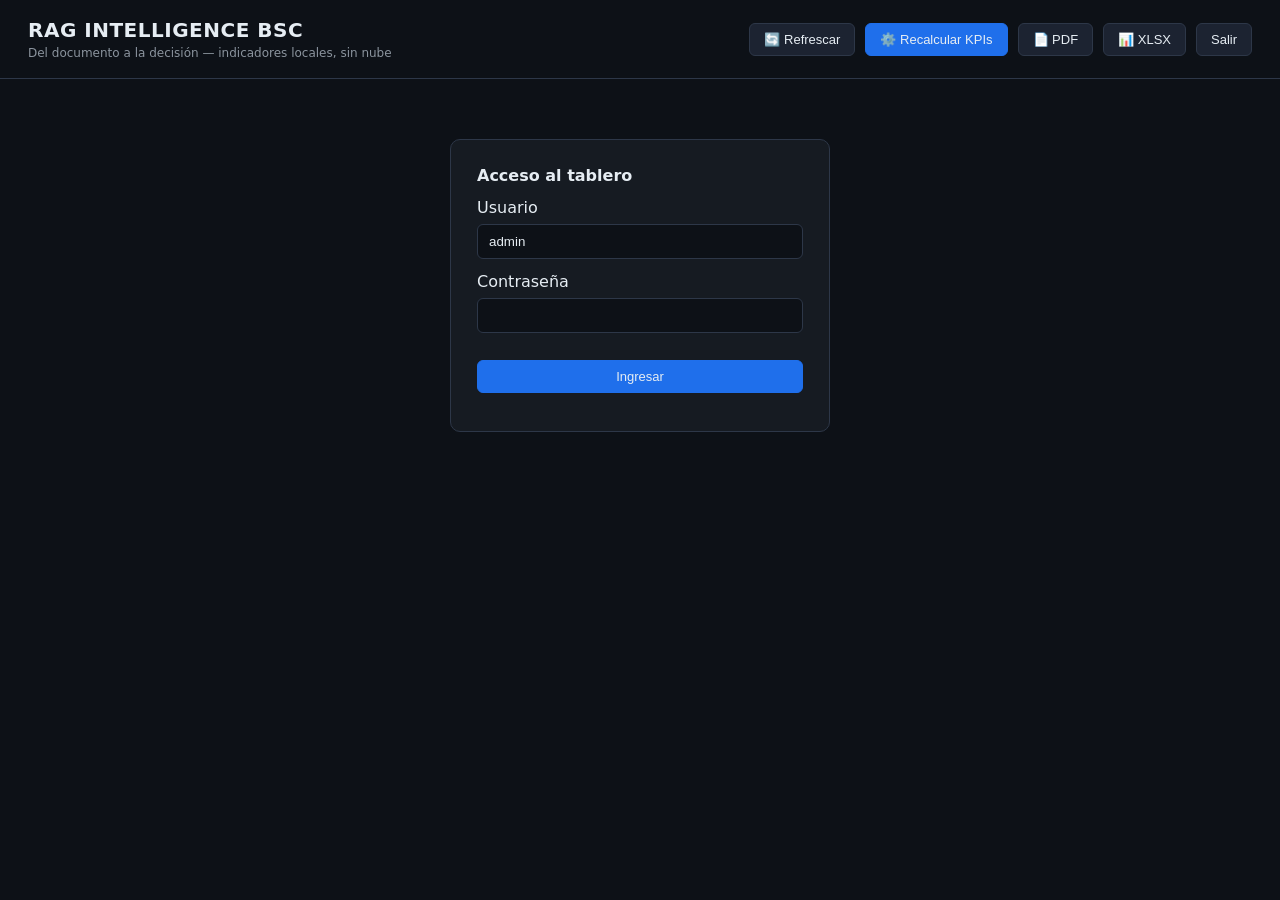
==== frontend/bsc.html @ 367cc212 "RAG-043/048/050 parcial: tablero ejecutivo frontend/bsc.html (4 perspectivas, semaforos, score globa" ====
<!DOCTYPE html>
<html lang="es">
<head>
<meta charset="utf-8" />
<meta name="viewport" content="width=device-width, initial-scale=1" />
<title>RAG INTELLIGENCE BSC — Del documento a la decisión</title>
<style>
  :root {
    --bg: #0d1117; --panel: #161b22; --panel2: #1c2331; --border: #2d3748;
    --fg: #e6edf3; --muted: #8b949e; --accent: #58a6ff;
    --green: #3fb950; --amber: #d29922; --red: #f85149; --gray: #6e7681;
  }
  * { box-sizing: border-box; }
  body {
    margin: 0; font-family: 'Segoe UI', system-ui, sans-serif;
    background: var(--bg); color: var(--fg);
  }
  header {
    padding: 18px 28px; border-bottom: 1px solid var(--border);
    display: flex; justify-content: space-between; align-items: center;
  }
  header h1 { margin: 0; font-size: 20px; letter-spacing: .5px; }
  header .sub { color: var(--muted); font-size: 12px; margin-top: 4px; }
  header .actions { display: flex; gap: 10px; }
  button {
    background: var(--panel2); color: var(--fg); border: 1px solid var(--border);
    padding: 8px 14px; border-radius: 6px; cursor: pointer; font-size: 13px;
  }
  button:hover { border-color: var(--accent); }
  button.primary { background: #1f6feb; border-color: #1f6feb; }
  main { padding: 20px 28px; }

  #login-card {
    max-width: 380px; margin: 60px auto; background: var(--panel);
    border: 1px solid var(--border); border-radius: 10px; padding: 26px;
  }
  #login-card h2 { margin-top: 0; font-size: 16px; }
  #login-card input {
    width: 100%; background: var(--bg); border: 1px solid var(--border);
    color: var(--fg); padding: 9px 11px; border-radius: 6px; margin: 7px 0 13px;
  }

  .row4 { display: grid; grid-template-columns: repeat(4, 1fr); gap: 14px; }
  @media (max-width: 1100px) { .row4 { grid-template-columns: repeat(2, 1fr); } }

  .perspective {
    background: var(--panel); border: 1px solid var(--border);
    border-radius: 10px; padding: 14px 16px;
  }
  .perspective h3 {
    margin: 0 0 10px; font-size: 13px; text-transform: uppercase;
    letter-spacing: .8px; color: var(--accent);
  }
  .kpi {
    display: grid; grid-template-columns: 1fr auto auto auto;
    gap: 8px; align-items: center;
    padding: 8px 10px; margin: 6px 0; border-radius: 6px;
    background: var(--panel2); border-left: 3px solid var(--gray);
    font-size: 13px;
  }
  .kpi.green { border-left-color: var(--green); }
  .kpi.amber { border-left-color: var(--amber); }
  .kpi.red   { border-left-color: var(--red); }
  .kpi .val  { font-weight: 600; text-align: right; min-width: 70px; }
  .kpi .meta { color: var(--muted); font-size: 11px; }
  .kpi .emo  { font-size: 16px; }

  .section {
    background: var(--panel); border: 1px solid var(--border);
    border-radius: 10px; padding: 16px 18px; margin-top: 18px;
  }
  .section h2 { margin: 0 0 12px; font-size: 15px; }
  .section .formula {
    font-family: ui-monospace, monospace; font-size: 11px;
    color: var(--muted); background: var(--bg);
    padding: 8px 10px; border-radius: 6px; margin-top: 10px; white-space: pre-wrap;
  }

  .heatmap { overflow-x: auto; }
  table { border-collapse: collapse; font-size: 12px; width: 100%; }
  th, td { border: 1px solid var(--border); padding: 6px 10px; text-align: center; }
  th { background: var(--panel2); color: var(--muted); font-weight: 600; }
  td.rowhead { text-align: left; font-weight: 600; white-space: nowrap; }
  td.h1 { background: #2ea04355; }
  td.h2 { background: #f0883e77; }
  td.h3 { background: #f8514999; }
  td.h0 { background: #21262d; color: var(--muted); }

  .gap-list { display: flex; flex-wrap: wrap; gap: 8px; }
  .chip {
    background: var(--panel2); border: 1px solid var(--red);
    color: var(--fg); padding: 4px 10px; border-radius: 12px; font-size: 12px;
  }
  .chip.emj { border-color: var(--accent); }

  table.plain th { text-align: left; }
  select, input[type="text"], input[type="date"] {
    background: var(--bg); border: 1px solid var(--border);
    color: var(--fg); padding: 7px 10px; border-radius: 6px; font-size: 13px;
  }
  .toolbar { display: flex; gap: 10px; margin-bottom: 12px; flex-wrap: wrap; }
</style>
</head>
<body>
<header>
  <div>
    <h1>RAG INTELLIGENCE BSC</h1>
    <div class="sub">Del documento a la decisión — indicadores locales, sin nube</div>
  </div>
  <div class="actions">
    <button onclick="loadAll()">🔄 Refrescar</button>
    <button class="primary" onclick="computeAll(false)">⚙️ Recalcular KPIs</button>
    <a href="#" id="pdf-link" onclick="downloadReport('pdf');return false"><button>📄 PDF</button></a>
    <a href="#" id="xlsx-link" onclick="downloadReport('xlsx');return false"><button>📊 XLSX</button></a>
    <button onclick="logout()">Salir</button>
  </div>
</header>

<div id="login-card">
  <h2>Acceso al tablero</h2>
  <label for="username">Usuario</label>
  <input id="username" value="admin" />
  <label for="password">Contraseña</label>
  <input id="password" type="password" />
  <div class="toolbar" style="margin-top:14px">
    <button class="primary" style="width:100%" onclick="login()">Ingresar</button>
  </div>
  <div id="login-err" style="color:var(--red);font-size:12px;margin-top:8px"></div>
</div>

<main id="dash" style="display:none">
  <div class="row4" id="perspectives"></div>

  <div class="section">
    <h2>Score global ejecutivo <span id="score-state"></span></h2>
    <div style="display:flex;align-items:baseline;gap:14px">
      <span id="score-val" style="font-size:44px;font-weight:700"></span>
      <span style="color:var(--muted)">/ 100</span>
    </div>
    <div class="formula" id="score-formula"></div>
    <div style="color:var(--muted);font-size:11px;margin-top:6px">
      Indicador de gestión con fórmula configurable — NO es probabilidad de que las respuestas de la IA sean verdaderas.
    </div>
  </div>

  <div class="section">
    <h2>Consultas RAG (con/sin evidencia)</h2>
    <div id="queries-metrics" style="font-size:14px;line-height:1.9"></div>
  </div>

  <div class="section">
    <h2>Heatmap documento × palabra clave (frecuencia)</h2>
    <div class="heatmap"><table id="heatmap-table"></table></div>
    <div style="color:var(--muted);font-size:11px;margin-top:8px">
      🟩 ≥5 · 🟨 2-4 · 🟥 1 · ⬛ 0 — celda = apariciones del keyword en el documento.
    </div>
  </div>

  <div class="section">
    <h2>Brechas de conocimiento (keywords sin evidencia)</h2>
    <div class="gap-list" id="gap-chips"></div>
  </div>

  <div class="section">
    <h2>Conceptos emergentes (frecuentes, fuera del catálogo)</h2>
    <div class="gap-list" id="emergent-chips"></div>
  </div>

  <div class="section">
    <h2>Plan de acción</h2>
    <div class="toolbar">
      <input type="text" id="plan-title" placeholder="Título del plan" style="flex:1;min-width:220px" />
      <select id="plan-kpi"><option value="">— KPI (opcional) —</option></select>
      <input type="text" id="plan-owner" placeholder="Responsable" style="width:150px" />
      <button class="primary" onclick="createPlan()">➕ Registrar</button>
    </div>
    <table class="plain" id="plans-table">
      <thead><tr><th>Título</th><th>KPI</th><th> Responsable</th><th>Estado</th><th></th></tr></thead>
      <tbody></tbody>
    </table>
  </div>
</main>

<script>
const API = '';
let T = localStorage.getItem('token');

function hdrs() {
  return { 'Content-Type': 'application/json', 'Authorization': 'Bearer ' + T };
}
async function jf(url, opts = {}) {
  const r = await fetch(url, { headers: hdrs(), ...opts });
  if (r.status === 401) { showLogin(); throw new Error('401'); }
  if (!r.ok) throw new Error(r.status + ' ' + (await r.text()).slice(0, 120));
  return r.json();
}
async function downloadReport(ext) {
  try {
    const r = await fetch(API + '/api/v1/bsc/report.' + ext, { headers: hdrs() });
    if (!r.ok) throw new Error(r.status);
    const blob = await r.blob();
    const a = document.createElement('a');
    a.href = URL.createObjectURL(blob);
    a.download = 'reporte_bsc.' + ext;
    a.click();
    URL.revokeObjectURL(a.href);
  } catch (e) { alert('No se pudo descargar el reporte: ' + e.message); }
}

async function login() {
  const r = await fetch(API + '/api/v1/auth/login', {
    method: 'POST', headers: { 'Content-Type': 'application/json' },
    body: JSON.stringify({ username: document.getElementById('username').value, password: document.getElementById('password').value }),
  });
  if (r.status === 200) {
    const d = await r.json();
    T = d.access_token; localStorage.setItem('token', T);
    showDash();
  } else {
    document.getElementById('login-err').textContent = 'Credenciales inválidas o acceso denegado (' + r.status + ')';
  }
}
function logout() { localStorage.removeItem('token'); location.reload(); }
function showLogin() { document.getElementById('login-card').style.display = ''; document.getElementById('dash').style.display = 'none'; }
function showDash() { document.getElementById('login-card').style.display = 'none'; document.getElementById('dash').style.display = ''; loadAll(); }

const PERSP = [
  { key: 'conocimiento', title: 'P1 · Conocimiento Documental' },
  { key: 'rag', title: 'P2 · Inteligencia RAG' },
  { key: 'usuario', title: 'P3 · Usuario y Servicio' },
  { key: 'seguridad', title: 'P4 · Seguridad y Gobierno' },
];

let KPIS = [];

async function loadAll() {
  try { /* links ahora blob-download con auth */ } catch {}
  await Promise.all([loadKpis(), loadGaps(), loadQueries(), loadScore(), loadPlans()]);
  render();
}
async function loadKpis() {
  try { KPIS = (await jf(API + '/api/v1/bsc/kpis')).items; } catch { KPIS = []; }
}
async function loadGaps() {
  try { window.GAPS = await jf(API + '/api/v1/bsc/gaps'); } catch { window.GAPS = {}; }
}
async function loadQueries() {
  try {
    const kpis = KPIS;
    window.QM = kpis.filter(k => k.code === 'QUERY_TOTAL' || k.code === 'QUERY_WITH_EVIDENCE' || k.code === 'QUERY_NO_EVIDENCE');
  } catch { window.QM = []; }
}
async function loadScore() {
  try { window.SCORE = await jf(API + '/api/v1/bsc/score'); } catch { window.SCORE = {}; }
}
async function loadPlans() {
  try { window.PLANS = (await jf(API + '/api/v1/bsc/action-plans')).items; } catch { window.PLANS = []; }
}

async function computeAll() {
  const codes = KPIS.map(k => k.code);
  for (const code of codes) {
    try { await fetch(API + '/api/v1/bsc/kpis/' + code + '/compute', { method: 'POST', headers: hdrs(), body: '{}' }); } catch {}
  }
  await loadAll();
}

async function createPlan() {
  const title = document.getElementById('plan-title').value;
  if (!title) return;
  const kpiCode = document.getElementById('plan-kpi').value;
  const body = {
    title,
    owner: document.getElementById('plan-owner').value || null,
    kpi_code: kpiCode || null,
  };
  await fetch(API + '/api/v1/bsc/action-plans', { method: 'POST', headers: hdrs(), body: JSON.stringify(body) });
  document.getElementById('plan-title').value = '';
  loadPlans();
}

async function advancePlan(id, status) {
  await fetch(API + '/api/v1/bsc/action-plans/' + id, { method: 'PATCH', headers: hdrs(), body: JSON.stringify({ status }) });
  loadPlans();
}

function render() {
  // perspectives
  const el = document.getElementById('perspectives');
  el.innerHTML = '';
  for (const p of PERSP) {
    const items = KPIS.filter(k => k.perspective === p.key);
    const div = document.createElement('div');
    div.className = 'perspective';
    div.innerHTML = '<h3>' + p.title + '</h3>';
    for (const k of items) {
      const row = document.createElement('div');
      row.className = 'kpi ' + (k.state || 'gray');
      row.innerHTML =
        '<div><div>' + k.name + '</div><div class="meta">' + (k.computed_at ? 'calc. ' + k.computed_at.slice(0, 16) : 'sin calcular') + '</div></div>' +
        '<div class="val">' + (k.last_value != null ? k.last_value : '·') + (k.unit === '%' ? '%' : '') + '</div>' +
        '<div class="meta">' + (k.target != null ? 'meta ' + k.target + k.unit : '') + '</div>' +
        '<div class="emo">' + (k.emoji || '⚪') + '</div>';
      div.appendChild(row);
      const sel = document.getElementById('plan-kpi');
      if (![...sel.options].some(o => o.value === k.code)) {
        const op = document.createElement('option'); op.value = k.code; op.textContent = k.code; sel.appendChild(op);
      }
    }
    el.appendChild(div);
  }
  // queries
  const q = document.getElementById('queries-metrics');
  (window.QM || []).forEach(k => {
    q.innerHTML += '<div>' + (k.emoji || '') + ' <b>' + k.name + ':</b> ' + (k.last_value != null ? k.last_value : '·') + ' ' + (k.unit || '') + '</div>';
  });
  // score
  const sv = window.SCORE || {};
  document.getElementById('score-val').textContent = sv.value != null ? sv.value : '·';
  document.getElementById('score-formula').textContent = sv.formula || '';
  document.getElementById('score-state').textContent = (sv.value >= 80) ? '🟢' : (sv.value >= 60 ? '🟡' : '🔴');
  // gaps
  document.getElementById('gap-chips').innerHTML = ((window.GAPS || {}).brechas || []).slice(0, 40).map(t => '<span class="chip">' + t + '</span>').join('');
  document.getElementById('emergent-chips').innerHTML = ((window.GAPS || {}).emergentes || []).map(t => '<span class="chip emj">' + t + '</span>').join('');
  // heatmap
  const hm = (window.GAPS || {}).heatmap || [];
  const terms = [...new Set(hm.flatMap(r => Object.keys(r).filter(key => key !== 'document' && key !== 'document_id')))];
  const t = document.getElementById('heatmap-table');
  let h = '<thead><tr><th>Documento</th>' + terms.map(x => '<th>' + x + '</th>').join('') + '</tr></thead><tbody>';
  for (const row of hm) {
    h += '<tr><td class="rowhead">' + row.document + '</td>';
    for (const term of terms) {
      const v = row[term] || 0;
      const cls = v >= 5 ? 'h1' : v >= 2 ? 'h2' : v === 1 ? 'h3' : 'h0';
      h += '<td class="' + cls + '">' + v + '</td>';
    }
    h += '</tr>';
  }
  h += '</tbody>';
  t.innerHTML = h;
  // plans
  const pb = document.querySelector('#plans-table tbody');
  pb.innerHTML = '';
  (window.PLANS || []).forEach(plan => {
    const tr = document.createElement('tr');
    tr.innerHTML = '<td>' + plan.title + '</td><td>' + (plan.kpi_id ? plan.kpi_id.slice(0, 8) : '—') + '</td><td>' + (plan.owner || '—') + '</td><td><select onchange="advancePlan(\'' + plan.id + '\', this.value)">' +
      ['open', 'in_progress', 'done', 'cancelled'].map(s => '<option ' + (s === plan.status ? 'selected' : '') + '>' + s + '</option>').join('') + '</select></td>';
    pb.appendChild(tr);
  });
}

if (localStorage.getItem('token')) { T = localStorage.getItem('token'); showDash(); }
else showLogin();
</script>
</body>
</html>
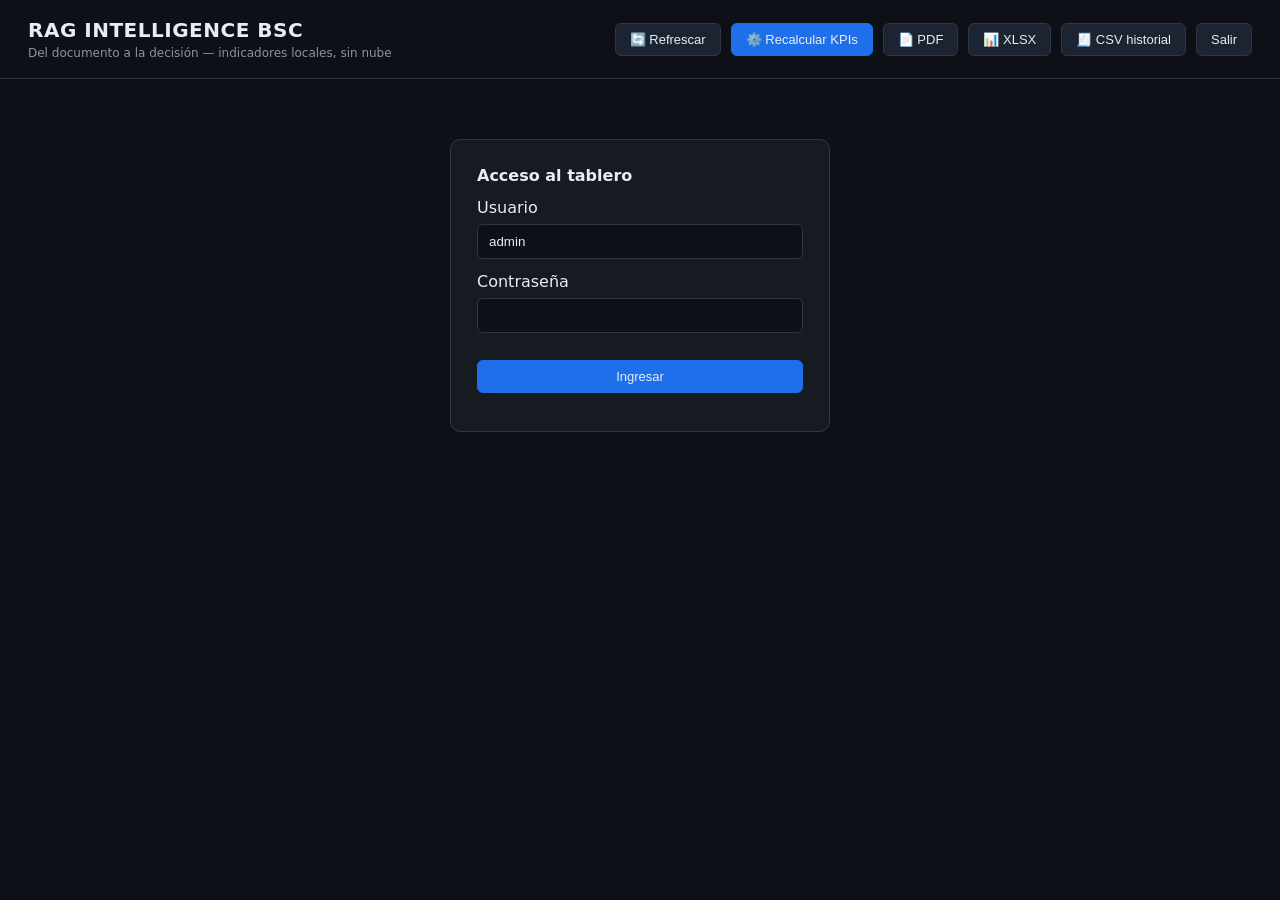
==== commit 2ca0737f: "PLAN-007: gate JWT default ON + upload-multiple 207 (PDF corrupto 400) + chat memoria/historial mig " ====
--- a/frontend/bsc.html
+++ b/frontend/bsc.html
@@ -112,6 +112,7 @@
     <button class="primary" onclick="computeAll(false)">⚙️ Recalcular KPIs</button>
     <a href="#" id="pdf-link" onclick="downloadReport('pdf');return false"><button>📄 PDF</button></a>
     <a href="#" id="xlsx-link" onclick="downloadReport('xlsx');return false"><button>📊 XLSX</button></a>
+     <a href="#" onclick="downloadReport('csv');return false"><button>🧾 CSV historial</button></a>
     <button onclick="logout()">Salir</button>
   </div>
 </header>
@@ -196,16 +197,19 @@
 }
 async function downloadReport(ext) {
   try {
-    const r = await fetch(API + '/api/v1/bsc/report.' + ext, { headers: hdrs() });
+    let url = downloadReport._u[ext] || (API + '/api/v1/bsc/report.' + ext);
+    const r = await fetch(url, { headers: hdrs() });
     if (!r.ok) throw new Error(r.status);
     const blob = await r.blob();
     const a = document.createElement('a');
     a.href = URL.createObjectURL(blob);
-    a.download = 'reporte_bsc.' + ext;
+    a.download = downloadReport._n[ext] || ('reporte_bsc.' + ext);
     a.click();
     URL.revokeObjectURL(a.href);
   } catch (e) { alert('No se pudo descargar el reporte: ' + e.message); }
 }
+downloadReport._u = { csv: API + '/api/v1/query/export/history?format=csv' };
+downloadReport._n = { csv: 'historial_consultas.csv' };
 
 async function login() {
   const r = await fetch(API + '/api/v1/auth/login', {
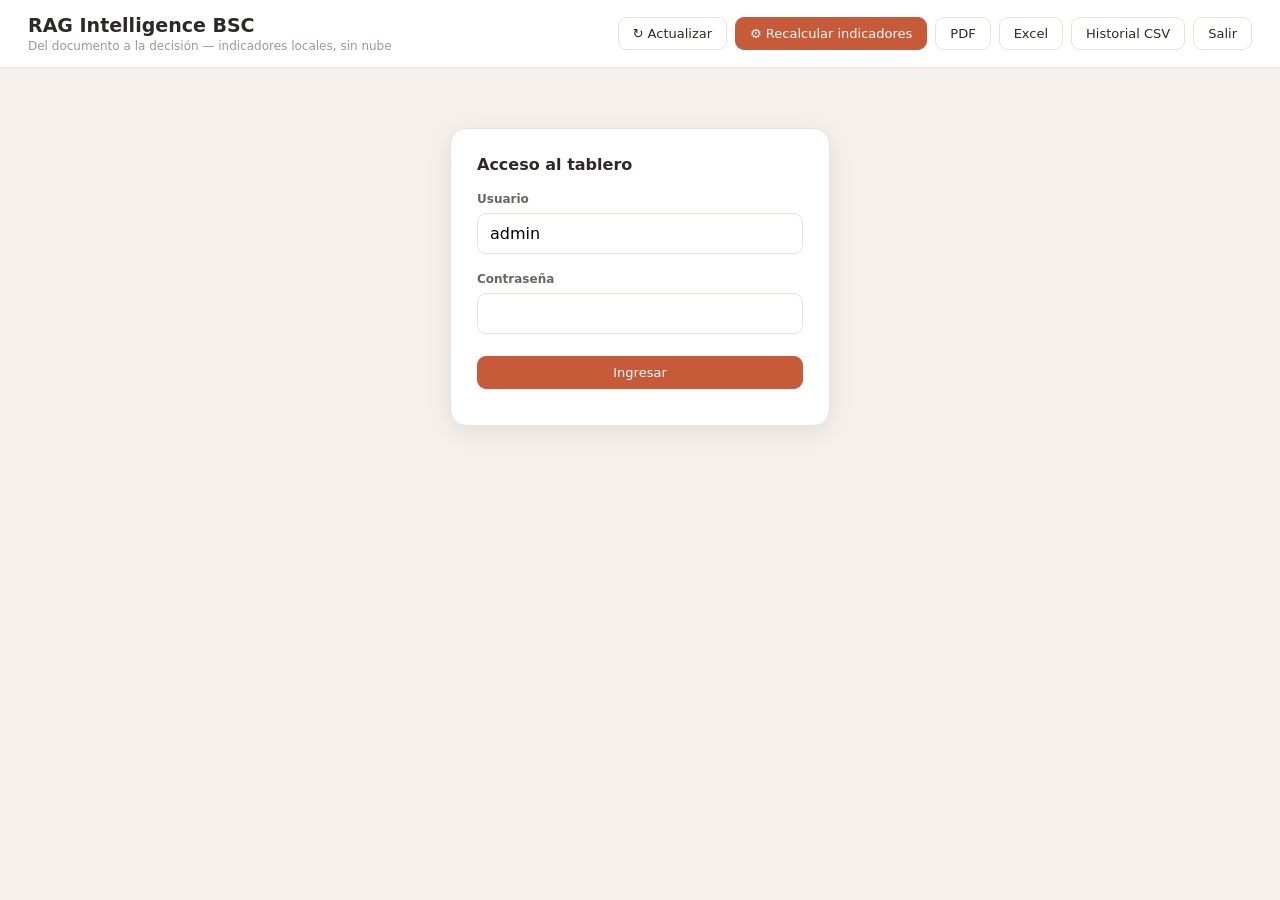
==== commit c9f5dbc3: "RAG-049: rediseno del BSC (tema claro, resumen ejecutivo, KPIs explicados con meta/estado/tendencia)" ====
--- a/frontend/bsc.html
+++ b/frontend/bsc.html
@@ -3,116 +3,119 @@
 <head>
 <meta charset="utf-8" />
 <meta name="viewport" content="width=device-width, initial-scale=1" />
-<title>RAG INTELLIGENCE BSC — Del documento a la decisión</title>
+<title>RAG Intelligence BSC — Del documento a la decisión</title>
 <style>
   :root {
-    --bg: #0d1117; --panel: #161b22; --panel2: #1c2331; --border: #2d3748;
-    --fg: #e6edf3; --muted: #8b949e; --accent: #58a6ff;
-    --green: #3fb950; --amber: #d29922; --red: #f85149; --gray: #6e7681;
-  }
-  * { box-sizing: border-box; }
-  body {
-    margin: 0; font-family: 'Segoe UI', system-ui, sans-serif;
-    background: var(--bg); color: var(--fg);
-  }
-  header {
-    padding: 18px 28px; border-bottom: 1px solid var(--border);
-    display: flex; justify-content: space-between; align-items: center;
-  }
-  header h1 { margin: 0; font-size: 20px; letter-spacing: .5px; }
-  header .sub { color: var(--muted); font-size: 12px; margin-top: 4px; }
-  header .actions { display: flex; gap: 10px; }
-  button {
-    background: var(--panel2); color: var(--fg); border: 1px solid var(--border);
-    padding: 8px 14px; border-radius: 6px; cursor: pointer; font-size: 13px;
-  }
-  button:hover { border-color: var(--accent); }
-  button.primary { background: #1f6feb; border-color: #1f6feb; }
-  main { padding: 20px 28px; }
-
-  #login-card {
-    max-width: 380px; margin: 60px auto; background: var(--panel);
-    border: 1px solid var(--border); border-radius: 10px; padding: 26px;
-  }
-  #login-card h2 { margin-top: 0; font-size: 16px; }
-  #login-card input {
-    width: 100%; background: var(--bg); border: 1px solid var(--border);
-    color: var(--fg); padding: 9px 11px; border-radius: 6px; margin: 7px 0 13px;
-  }
-
-  .row4 { display: grid; grid-template-columns: repeat(4, 1fr); gap: 14px; }
-  @media (max-width: 1100px) { .row4 { grid-template-columns: repeat(2, 1fr); } }
-
-  .perspective {
-    background: var(--panel); border: 1px solid var(--border);
-    border-radius: 10px; padding: 14px 16px;
-  }
-  .perspective h3 {
-    margin: 0 0 10px; font-size: 13px; text-transform: uppercase;
-    letter-spacing: .8px; color: var(--accent);
-  }
-  .kpi {
-    display: grid; grid-template-columns: 1fr auto auto auto;
-    gap: 8px; align-items: center;
-    padding: 8px 10px; margin: 6px 0; border-radius: 6px;
-    background: var(--panel2); border-left: 3px solid var(--gray);
-    font-size: 13px;
-  }
-  .kpi.green { border-left-color: var(--green); }
-  .kpi.amber { border-left-color: var(--amber); }
-  .kpi.red   { border-left-color: var(--red); }
-  .kpi .val  { font-weight: 600; text-align: right; min-width: 70px; }
-  .kpi .meta { color: var(--muted); font-size: 11px; }
-  .kpi .emo  { font-size: 16px; }
-
-  .section {
-    background: var(--panel); border: 1px solid var(--border);
-    border-radius: 10px; padding: 16px 18px; margin-top: 18px;
-  }
-  .section h2 { margin: 0 0 12px; font-size: 15px; }
-  .section .formula {
-    font-family: ui-monospace, monospace; font-size: 11px;
-    color: var(--muted); background: var(--bg);
-    padding: 8px 10px; border-radius: 6px; margin-top: 10px; white-space: pre-wrap;
-  }
-
-  .heatmap { overflow-x: auto; }
-  table { border-collapse: collapse; font-size: 12px; width: 100%; }
-  th, td { border: 1px solid var(--border); padding: 6px 10px; text-align: center; }
-  th { background: var(--panel2); color: var(--muted); font-weight: 600; }
-  td.rowhead { text-align: left; font-weight: 600; white-space: nowrap; }
-  td.h1 { background: #2ea04355; }
-  td.h2 { background: #f0883e77; }
-  td.h3 { background: #f8514999; }
-  td.h0 { background: #21262d; color: var(--muted); }
-
-  .gap-list { display: flex; flex-wrap: wrap; gap: 8px; }
-  .chip {
-    background: var(--panel2); border: 1px solid var(--red);
-    color: var(--fg); padding: 4px 10px; border-radius: 12px; font-size: 12px;
-  }
-  .chip.emj { border-color: var(--accent); }
-
-  table.plain th { text-align: left; }
-  select, input[type="text"], input[type="date"] {
-    background: var(--bg); border: 1px solid var(--border);
-    color: var(--fg); padding: 7px 10px; border-radius: 6px; font-size: 13px;
-  }
-  .toolbar { display: flex; gap: 10px; margin-bottom: 12px; flex-wrap: wrap; }
+    --bg-page:#f5f0eb; --bg-card:#ffffff; --text-primary:#2d2a26; --text-secondary:#6b6560;
+    --text-muted:#9e9893; --accent:#c75b39; --accent-light:#fdf0ec; --accent-hover:#b04a2c;
+    --border:#e8e2db; --border-light:#f0ebe5; --success:#2d8a56; --success-bg:#e8f5ee;
+    --warning:#d4870e; --warning-bg:#fef3cd; --danger:#c0392b; --danger-bg:#fdecea;
+    --shadow-sm:0 1px 3px rgba(0,0,0,0.04); --shadow-md:0 6px 24px rgba(0,0,0,0.08);
+  }
+  * { box-sizing:border-box; }
+  body { margin:0; font-family:'Segoe UI',system-ui,sans-serif; background:var(--bg-page); color:var(--text-primary); }
+  header { background:#fff; border-bottom:1px solid var(--border); padding:14px 28px; display:flex; justify-content:space-between; align-items:center; gap:12px; flex-wrap:wrap; position:sticky; top:0; z-index:50; }
+  header h1 { margin:0; font-size:19px; }
+  header .sub { color:var(--text-muted); font-size:12px; margin-top:3px; }
+  header .actions { display:flex; gap:8px; flex-wrap:wrap; }
+  button { font:inherit; font-size:13px; background:#fff; color:var(--text-primary); border:1px solid var(--border); padding:8px 14px; border-radius:9px; cursor:pointer; transition:.15s; }
+  button:hover { border-color:var(--accent); color:var(--accent); }
+  button.primary { background:var(--accent); border-color:var(--accent); color:#fff; }
+  button.primary:hover { background:var(--accent-hover); color:#fff; }
+  .wrap { max-width:1180px; margin:0 auto; padding:22px 28px 70px; }
+  .card { background:#fff; border:1px solid var(--border); border-radius:16px; padding:20px 22px; margin-bottom:18px; box-shadow:var(--shadow-sm); }
+  .section-title { font-size:13px; font-weight:700; text-transform:uppercase; letter-spacing:.6px; color:var(--text-muted); margin:26px 4px 12px; }
+
+  #login-card { max-width:380px; margin:60px auto; background:#fff; border:1px solid var(--border); border-radius:16px; padding:26px; box-shadow:var(--shadow-md); }
+  #login-card h2 { margin:0 0 14px; font-size:16px; }
+  #login-card label { font-size:12px; font-weight:600; color:var(--text-secondary); }
+  #login-card input { width:100%; border:1px solid var(--border); padding:10px 12px; border-radius:9px; margin:6px 0 14px; font:inherit; }
+  #login-card input:focus { outline:none; border-color:var(--accent); box-shadow:0 0 0 3px var(--accent-light); }
+
+  /* Ayuda */
+  .help h2 { margin:0 0 8px; font-size:16px; }
+  .help p { margin:0 0 10px; color:var(--text-secondary); font-size:13.5px; line-height:1.6; }
+  .legend { display:flex; gap:18px; flex-wrap:wrap; margin-top:8px; }
+  .legend span { font-size:12.5px; color:var(--text-secondary); display:inline-flex; align-items:center; gap:6px; }
+  .swatch { width:12px; height:12px; border-radius:4px; display:inline-block; }
+
+  /* Resumen ejecutivo */
+  .summary { display:flex; gap:26px; align-items:center; flex-wrap:wrap; }
+  .score-ring { width:130px; height:130px; border-radius:50%; flex-shrink:0; display:flex; align-items:center; justify-content:center; position:relative; background:#efeae4; }
+  .score-ring::before { content:''; position:absolute; inset:12px; background:#fff; border-radius:50%; }
+  .score-ring .inner { position:relative; text-align:center; }
+  .score-ring .num { font-size:34px; font-weight:800; line-height:1; }
+  .score-ring .den { font-size:11px; color:var(--text-muted); }
+  .summary-text { flex:1; min-width:260px; }
+  .summary-text h2 { margin:0 0 6px; font-size:22px; }
+  .summary-text .counts { color:var(--text-secondary); font-size:14px; margin-bottom:12px; }
+  .attn-title { font-weight:700; font-size:13px; margin-bottom:8px; }
+  .attn-row { display:flex; gap:8px; align-items:flex-start; padding:8px 12px; background:var(--warning-bg); border-radius:10px; margin-bottom:6px; font-size:13px; }
+  .attn-row .dot { width:9px; height:9px; border-radius:50%; margin-top:5px; flex-shrink:0; }
+  .ok-note { background:var(--success-bg); color:var(--success); padding:10px 14px; border-radius:10px; font-size:13.5px; font-weight:600; }
+
+  /* Perspectivas */
+  .row4 { display:grid; grid-template-columns:repeat(2,1fr); gap:16px; }
+  @media (max-width:900px) { .row4 { grid-template-columns:1fr; } }
+  .perspective { background:#fff; border:1px solid var(--border); border-radius:16px; padding:16px 18px; box-shadow:var(--shadow-sm); }
+  .persp-head { display:flex; justify-content:space-between; align-items:center; }
+  .persp-head h3 { margin:0; font-size:15px; }
+  .persp-desc { margin:4px 0 12px; font-size:12px; color:var(--text-muted); }
+  .persp-state { width:12px; height:12px; border-radius:50%; background:var(--text-muted); }
+  .persp-state.green { background:var(--success); } .persp-state.amber { background:var(--warning); }
+  .persp-state.red { background:var(--danger); }
+  .kpi { display:grid; grid-template-columns:1fr auto; gap:10px; align-items:center; padding:10px 12px; border-radius:11px; background:#faf7f4; border-left:4px solid var(--text-muted); margin:8px 0; }
+  .kpi.green { border-left-color:var(--success); }
+  .kpi.amber { border-left-color:var(--warning); }
+  .kpi.red { border-left-color:var(--danger); }
+  .kpi-name { font-weight:600; font-size:13.5px; }
+  .kpi-desc { font-size:11.5px; color:var(--text-muted); margin-top:2px; }
+  .kpi-val { text-align:right; font-weight:800; font-size:17px; }
+  .kpi-sub { font-size:10.5px; color:var(--text-muted); font-weight:500; margin-top:2px; }
+  .trend { font-size:11px; margin-left:3px; }
+  .trend.up { color:var(--success); } .trend.down { color:var(--danger); } .trend.flat { color:var(--text-muted); }
+
+  /* Detalle */
+  .detail h2 { margin:0 0 4px; font-size:15px; }
+  .detail .lead { color:var(--text-muted); font-size:12.5px; margin:0 0 14px; }
+  .metric-line { font-size:14px; line-height:2; color:var(--text-secondary); }
+  .metric-line b { color:var(--text-primary); }
+
+  .heatmap { overflow-x:auto; }
+  table { border-collapse:collapse; font-size:12px; width:100%; }
+  th, td { border:1px solid var(--border); padding:6px 10px; text-align:center; }
+  th { background:#faf7f4; color:var(--text-secondary); font-weight:600; position:sticky; top:0; }
+  td.rowhead { text-align:left; font-weight:600; white-space:nowrap; }
+  td.h1 { background:#cdebd8; } td.h2 { background:#fdeec2; } td.h3 { background:#fbd9d3; } td.h0 { background:#f7f3ef; color:var(--text-muted); }
+
+  .gap-list { display:flex; flex-wrap:wrap; gap:8px; }
+  .chip { background:#fff; border:1px solid var(--danger); color:var(--danger); padding:4px 11px; border-radius:20px; font-size:12px; }
+  .chip.emj { border-color:var(--accent); color:var(--accent); }
+  .muted-note { color:var(--text-muted); font-size:12.5px; }
+
+  table.plain th { text-align:left; }
+  select, input[type="text"] { font:inherit; font-size:13px; background:#fff; border:1px solid var(--border); padding:8px 10px; border-radius:9px; color:var(--text-primary); }
+  select:focus, input[type="text"]:focus { outline:none; border-color:var(--accent); }
+  .toolbar { display:flex; gap:10px; margin-bottom:12px; flex-wrap:wrap; }
+  .status-pill { font-size:11px; font-weight:600; padding:2px 9px; border-radius:20px; }
+  .status-pill.open { background:var(--warning-bg); color:var(--warning); }
+  .status-pill.in_progress { background:#e6f0fb; color:#2b6cb0; }
+  .status-pill.done { background:var(--success-bg); color:var(--success); }
+  .status-pill.cancelled { background:#eee; color:var(--text-muted); }
 </style>
 </head>
 <body>
 <header>
   <div>
-    <h1>RAG INTELLIGENCE BSC</h1>
+    <h1>RAG Intelligence BSC</h1>
     <div class="sub">Del documento a la decisión — indicadores locales, sin nube</div>
   </div>
   <div class="actions">
-    <button onclick="loadAll()">🔄 Refrescar</button>
-    <button class="primary" onclick="computeAll(false)">⚙️ Recalcular KPIs</button>
-    <a href="#" id="pdf-link" onclick="downloadReport('pdf');return false"><button>📄 PDF</button></a>
-    <a href="#" id="xlsx-link" onclick="downloadReport('xlsx');return false"><button>📊 XLSX</button></a>
-     <a href="#" onclick="downloadReport('csv');return false"><button>🧾 CSV historial</button></a>
+    <button onclick="loadAll()">↻ Actualizar</button>
+    <button class="primary" onclick="computeAll()">⚙ Recalcular indicadores</button>
+    <a href="#" onclick="downloadReport('pdf');return false"><button>PDF</button></a>
+    <a href="#" onclick="downloadReport('xlsx');return false"><button>Excel</button></a>
+    <a href="#" onclick="downloadReport('csv');return false"><button>Historial CSV</button></a>
     <button onclick="logout()">Salir</button>
   </div>
 </header>
@@ -123,75 +126,115 @@
   <input id="username" value="admin" />
   <label for="password">Contraseña</label>
   <input id="password" type="password" />
-  <div class="toolbar" style="margin-top:14px">
-    <button class="primary" style="width:100%" onclick="login()">Ingresar</button>
-  </div>
-  <div id="login-err" style="color:var(--red);font-size:12px;margin-top:8px"></div>
+  <div style="margin-top:8px"><button class="primary" style="width:100%" onclick="login()">Ingresar</button></div>
+  <div id="login-err" style="color:var(--danger);font-size:12px;margin-top:10px"></div>
 </div>
 
-<main id="dash" style="display:none">
+<div id="no-access" style="display:none;max-width:520px;margin:80px auto;background:#fff;border:1px solid var(--border);border-radius:16px;padding:36px;text-align:center;box-shadow:var(--shadow-md)">
+  <h2 style="margin:0 0 8px">Acceso restringido</h2>
+  <p style="color:var(--text-secondary);font-size:14px;margin:0">El panel de calidad (BSC) es solo para el administrador.</p>
+  <button class="primary" style="margin-top:20px" onclick="logout()">Salir</button>
+</div>
+
+<main id="dash" class="wrap" style="display:none">
+
+  <!-- 1. Qué es esto -->
+  <section class="card help">
+    <h2>¿Qué es este tablero?</h2>
+    <p>El <b>BSC (Balanced Scorecard)</b> convierte el funcionamiento del sistema en <b>indicadores</b> para tomar decisiones.
+       Cada indicador (KPI) tiene un <b>valor</b>, una <b>meta</b> y un <b>semáforo</b> que dice si estamos bien o hay que actuar.</p>
+    <p>Se organiza en <b>4 perspectivas</b>: el conocimiento de los documentos, la calidad del motor RAG, el uso del sistema y la seguridad.</p>
+    <div class="legend">
+      <span><i class="swatch" style="background:var(--success)"></i> Bien (cumple la meta)</span>
+      <span><i class="swatch" style="background:var(--warning)"></i> Atención (por debajo)</span>
+      <span><i class="swatch" style="background:var(--danger)"></i> Crítico (requiere acción)</span>
+      <span>▲ mejora · ▼ empeora · – sin cambios (vs. cálculo anterior)</span>
+    </div>
+  </section>
+
+  <!-- 2. Resumen ejecutivo -->
+  <section class="card summary">
+    <div class="score-ring" id="score-ring"><div class="inner"><div class="num" id="score-val">·</div><div class="den">de 100</div></div></div>
+    <div class="summary-text">
+      <h2 id="score-verdict">Cargando…</h2>
+      <div class="counts" id="summary-counts"></div>
+      <div id="attention"></div>
+    </div>
+  </section>
+
+  <!-- 3. Perspectivas -->
+  <div class="section-title">Tablero por perspectivas</div>
   <div class="row4" id="perspectives"></div>
 
-  <div class="section">
-    <h2>Score global ejecutivo <span id="score-state"></span></h2>
-    <div style="display:flex;align-items:baseline;gap:14px">
-      <span id="score-val" style="font-size:44px;font-weight:700"></span>
-      <span style="color:var(--muted)">/ 100</span>
+  <!-- 4. Detalle -->
+  <div class="section-title">Detalle</div>
+
+  <section class="card detail">
+    <h2>Consultas al asistente RAG</h2>
+    <p class="lead">Cuántas preguntas se hicieron y cuántas se respondieron con evidencia de los documentos.</p>
+    <div class="metric-line" id="queries-metrics"></div>
+  </section>
+
+  <section class="card detail">
+    <h2>Uso del sistema</h2>
+    <p class="lead">Quién usa el sistema y cuánto (últimos 30 días).</p>
+    <div class="metric-line" id="usage-metrics"></div>
+  </section>
+
+  <section class="card detail">
+    <h2>Mapa de calor: documento × palabra clave</h2>
+    <p class="lead">Cuántas veces aparece cada palabra clave en cada documento. Ayuda a ver de qué se habla (y de qué no).</p>
+    <div class="toolbar">
+      <select id="gaps-domain" onchange="loadGaps().then(render)"><option value="">Todos los dominios</option></select>
     </div>
-    <div class="formula" id="score-formula"></div>
-    <div style="color:var(--muted);font-size:11px;margin-top:6px">
-      Indicador de gestión con fórmula configurable — NO es probabilidad de que las respuestas de la IA sean verdaderas.
+    <div class="heatmap"><table id="heatmap-table"></table></div>
+    <div class="legend" style="margin-top:10px">
+      <span><i class="swatch" style="background:#cdebd8"></i> Muchas (≥5)</span>
+      <span><i class="swatch" style="background:#fdeec2"></i> Algunas (2-4)</span>
+      <span><i class="swatch" style="background:#fbd9d3"></i> Pocas (1)</span>
+      <span><i class="swatch" style="background:#f7f3ef"></i> Ninguna (0)</span>
     </div>
-  </div>
-
-  <div class="section">
-    <h2>Consultas RAG (con/sin evidencia)</h2>
-    <div id="queries-metrics" style="font-size:14px;line-height:1.9"></div>
-  </div>
-
-  <div class="section">
-    <h2>Heatmap documento × palabra clave (frecuencia)</h2>
-    <div class="heatmap"><table id="heatmap-table"></table></div>
-    <div style="color:var(--muted);font-size:11px;margin-top:8px">
-      🟩 ≥5 · 🟨 2-4 · 🟥 1 · ⬛ 0 — celda = apariciones del keyword en el documento.
-    </div>
-  </div>
-
-  <div class="section">
-    <h2>Brechas de conocimiento (keywords sin evidencia)</h2>
+  </section>
+
+  <section class="card detail">
+    <h2>Brechas de conocimiento</h2>
+    <p class="lead">Palabras clave importantes que <b>no aparecen en ningún documento</b>: conviene incorporar documentación sobre ellas.</p>
     <div class="gap-list" id="gap-chips"></div>
-  </div>
-
-  <div class="section">
-    <h2>Conceptos emergentes (frecuentes, fuera del catálogo)</h2>
+  </section>
+
+  <section class="card detail">
+    <h2>Conceptos emergentes</h2>
+    <p class="lead">Términos frecuentes que aparecen en los documentos pero aún no están en el catálogo de palabras clave (candidatos a añadir).</p>
     <div class="gap-list" id="emergent-chips"></div>
-  </div>
-
-  <div class="section">
-    <h2>Plan de acción</h2>
+  </section>
+
+  <!-- 5. Planes -->
+  <section class="card detail">
+    <h2>Planes de acción</h2>
+    <p class="lead">Para los indicadores en amarillo o rojo, registra qué se hará, quién y cómo va.</p>
     <div class="toolbar">
-      <input type="text" id="plan-title" placeholder="Título del plan" style="flex:1;min-width:220px" />
-      <select id="plan-kpi"><option value="">— KPI (opcional) —</option></select>
+      <input type="text" id="plan-title" placeholder="¿Qué se va a hacer?" style="flex:1;min-width:220px" />
+      <select id="plan-kpi"><option value="">Indicador relacionado (opcional)</option></select>
       <input type="text" id="plan-owner" placeholder="Responsable" style="width:150px" />
-      <button class="primary" onclick="createPlan()">➕ Registrar</button>
+      <button class="primary" onclick="createPlan()">Registrar plan</button>
     </div>
     <table class="plain" id="plans-table">
-      <thead><tr><th>Título</th><th>KPI</th><th> Responsable</th><th>Estado</th><th></th></tr></thead>
+      <thead><tr><th>Qué</th><th>Indicador</th><th>Responsable</th><th>Estado</th></tr></thead>
       <tbody></tbody>
     </table>
-  </div>
+  </section>
 </main>
 
 <script>
 const API = '';
 let T = localStorage.getItem('token');
-
-function hdrs() {
-  return { 'Content-Type': 'application/json', 'Authorization': 'Bearer ' + T };
-}
+let ROLE = localStorage.getItem('role') || '';
+
+function hdrs() { return { 'Content-Type': 'application/json', 'Authorization': 'Bearer ' + T }; }
 async function jf(url, opts = {}) {
   const r = await fetch(url, { headers: hdrs(), ...opts });
   if (r.status === 401) { showLogin(); throw new Error('401'); }
+  if (r.status === 403) { showNoAccess(); throw new Error('403'); }
   if (!r.ok) throw new Error(r.status + ' ' + (await r.text()).slice(0, 120));
   return r.json();
 }
@@ -218,143 +261,259 @@
   });
   if (r.status === 200) {
     const d = await r.json();
-    T = d.access_token; localStorage.setItem('token', T);
+    T = d.access_token; ROLE = d.role || ROLE;
+    localStorage.setItem('token', T);
+    if (ROLE) localStorage.setItem('role', ROLE);
+    if (ROLE && ROLE !== 'admin') { showNoAccess(); return; }
     showDash();
   } else {
     document.getElementById('login-err').textContent = 'Credenciales inválidas o acceso denegado (' + r.status + ')';
   }
 }
-function logout() { localStorage.removeItem('token'); location.reload(); }
-function showLogin() { document.getElementById('login-card').style.display = ''; document.getElementById('dash').style.display = 'none'; }
-function showDash() { document.getElementById('login-card').style.display = 'none'; document.getElementById('dash').style.display = ''; loadAll(); }
-
+function logout() { localStorage.removeItem('token'); localStorage.removeItem('role'); location.reload(); }
+function showLogin() { document.getElementById('login-card').style.display = ''; document.getElementById('dash').style.display = 'none'; document.getElementById('no-access').style.display = 'none'; }
+function showDash() { document.getElementById('login-card').style.display = 'none'; document.getElementById('no-access').style.display = 'none'; document.getElementById('dash').style.display = ''; loadAll(); }
+function showNoAccess() { document.getElementById('login-card').style.display = 'none'; document.getElementById('dash').style.display = 'none'; document.getElementById('no-access').style.display = 'block'; }
+
+function esc(t) { return (t == null ? '' : String(t)).replace(/&/g,'&amp;').replace(/</g,'&lt;').replace(/>/g,'&gt;').replace(/"/g,'&quot;'); }
+
+// Explicación de cada perspectiva (en lenguaje llano).
 const PERSP = [
-  { key: 'conocimiento', title: 'P1 · Conocimiento Documental' },
-  { key: 'rag', title: 'P2 · Inteligencia RAG' },
-  { key: 'usuario', title: 'P3 · Usuario y Servicio' },
-  { key: 'seguridad', title: 'P4 · Seguridad y Gobierno' },
+  { key: 'conocimiento', title: 'Conocimiento documental', desc: '¿Tenemos la información y está cubierta por las palabras clave?' },
+  { key: 'rag', title: 'Inteligencia RAG', desc: '¿El sistema responde bien y con evidencia de los documentos?' },
+  { key: 'usuario', title: 'Usuario y servicio', desc: '¿Se usa el sistema y resulta útil a las personas?' },
+  { key: 'seguridad', title: 'Seguridad y gobierno', desc: '¿Todo queda controlado, auditado y sin accesos indebidos?' },
 ];
 
+// Qué mide cada indicador (en lenguaje llano).
+const KPI_INFO = {
+  DOC_TOTAL: { desc: 'Documentos cargados en el sistema.' },
+  DOC_PROCESSED: { desc: 'Porcentaje de documentos procesados correctamente.' },
+  KEYWORD_COVERAGE: { desc: 'Porcentaje de palabras clave del catálogo que aparecen en los documentos.' },
+  KEYWORD_GAPS: { desc: 'Palabras clave sin evidencia en ningún documento.' },
+  QUERY_TOTAL: { desc: 'Consultas realizadas al asistente.' },
+  QUERY_WITH_EVIDENCE: { desc: 'Porcentaje de consultas respondidas con evidencia.' },
+  QUERY_NO_EVIDENCE: { desc: 'Porcentaje de consultas sin evidencia suficiente.' },
+  USERS_TOTAL: { desc: 'Usuarios registrados.' },
+  USAGE_ACTIVE_USERS: { desc: 'Usuarios activos en los últimos 30 días.' },
+  USAGE_QUERIES_PER_USER: { desc: 'Consultas promedio por usuario.' },
+  USAGE_DOCS_PER_USER: { desc: 'Documentos cargados promedio por usuario.' },
+  FEEDBACK_USEFUL: { desc: 'Porcentaje de respuestas marcadas como útiles por los usuarios.' },
+  FEEDBACK_UNUSEFUL: { desc: 'Porcentaje de respuestas marcadas como no útiles.' },
+  AUDIT_OPERATIONS: { desc: 'Operaciones registradas en la auditoría.' },
+  FAILED_LOGINS: { desc: 'Intentos de acceso rechazados.' },
+};
+const STATE_LABEL = { green: 'Bien', amber: 'Atención', red: 'Crítico', gray: 'Sin calcular' };
+
 let KPIS = [];
 
 async function loadAll() {
-  try { /* links ahora blob-download con auth */ } catch {}
-  await Promise.all([loadKpis(), loadGaps(), loadQueries(), loadScore(), loadPlans()]);
+  await loadKpis();
+  // Computar (una sola vez) los indicadores que aún no tienen valor.
+  const missing = KPIS.filter(k => k.last_value == null).map(k => k.code);
+  if (missing.length) {
+    await Promise.all(missing.map(code =>
+      fetch(API + '/api/v1/bsc/kpis/' + code + '/compute', { method: 'POST', headers: hdrs(), body: '{}' }).catch(() => {})
+    ));
+    await loadKpis();
+  }
+  await Promise.all([loadDomains(), loadGaps(), loadScore(), loadPlans(), loadUsage()]);
   render();
 }
-async function loadKpis() {
-  try { KPIS = (await jf(API + '/api/v1/bsc/kpis')).items; } catch { KPIS = []; }
+async function loadKpis() { try { KPIS = (await jf(API + '/api/v1/bsc/kpis')).items || []; } catch { KPIS = []; } }
+async function loadDomains() {
+  try {
+    const doms = await jf(API + '/api/v1/keywords/domains');
+    const sel = document.getElementById('gaps-domain');
+    if (sel && Array.isArray(doms)) sel.innerHTML = '<option value="">Todos los dominios</option>' + doms.map(d => '<option value="' + esc(d) + '">' + esc(d) + '</option>').join('');
+  } catch {}
 }
 async function loadGaps() {
-  try { window.GAPS = await jf(API + '/api/v1/bsc/gaps'); } catch { window.GAPS = {}; }
-}
-async function loadQueries() {
-  try {
-    const kpis = KPIS;
-    window.QM = kpis.filter(k => k.code === 'QUERY_TOTAL' || k.code === 'QUERY_WITH_EVIDENCE' || k.code === 'QUERY_NO_EVIDENCE');
-  } catch { window.QM = []; }
-}
-async function loadScore() {
-  try { window.SCORE = await jf(API + '/api/v1/bsc/score'); } catch { window.SCORE = {}; }
-}
-async function loadPlans() {
-  try { window.PLANS = (await jf(API + '/api/v1/bsc/action-plans')).items; } catch { window.PLANS = []; }
-}
+  const sel = document.getElementById('gaps-domain');
+  const dom = sel && sel.value ? sel.value : '';
+  try { window.GAPS = await jf(API + '/api/v1/bsc/gaps' + (dom ? '?domain=' + encodeURIComponent(dom) : '')); } catch { window.GAPS = {}; }
+}
+async function loadScore() { try { window.SCORE = await jf(API + '/api/v1/bsc/score'); } catch { window.SCORE = {}; } }
+async function loadPlans() { try { window.PLANS = (await jf(API + '/api/v1/bsc/action-plans')).items || []; } catch { window.PLANS = []; } }
+async function loadUsage() { try { window.USAGE = await jf(API + '/api/v1/bsc/usage'); } catch { window.USAGE = {}; } }
 
 async function computeAll() {
-  const codes = KPIS.map(k => k.code);
-  for (const code of codes) {
-    try { await fetch(API + '/api/v1/bsc/kpis/' + code + '/compute', { method: 'POST', headers: hdrs(), body: '{}' }); } catch {}
+  for (const k of KPIS) {
+    try { await fetch(API + '/api/v1/bsc/kpis/' + k.code + '/compute', { method: 'POST', headers: hdrs(), body: '{}' }); } catch {}
   }
   await loadAll();
 }
 
-async function createPlan() {
-  const title = document.getElementById('plan-title').value;
-  if (!title) return;
-  const kpiCode = document.getElementById('plan-kpi').value;
-  const body = {
-    title,
-    owner: document.getElementById('plan-owner').value || null,
-    kpi_code: kpiCode || null,
-  };
-  await fetch(API + '/api/v1/bsc/action-plans', { method: 'POST', headers: hdrs(), body: JSON.stringify(body) });
-  document.getElementById('plan-title').value = '';
-  loadPlans();
-}
-
-async function advancePlan(id, status) {
-  await fetch(API + '/api/v1/bsc/action-plans/' + id, { method: 'PATCH', headers: hdrs(), body: JSON.stringify({ status }) });
-  loadPlans();
-}
-
-function render() {
-  // perspectives
+function trendArrow(t) {
+  if (!t) return '';
+  const a = t.arrow === 'up' ? '▲' : (t.arrow === 'down' ? '▼' : '–');
+  const cls = t.improved === true ? 'up' : (t.improved === false ? 'down' : 'flat');
+  const tip = 'vs. cálculo anterior: ' + (t.delta > 0 ? '+' : '') + t.delta;
+  return '<span class="trend ' + cls + '" title="' + tip + '">' + a + '</span>';
+}
+
+function renderSummary() {
+  const score = window.SCORE || {};
+  const val = (score.value != null) ? Math.round(score.value) : null;
+  const ring = document.getElementById('score-ring');
+  let color = '#9e9893', verdict = 'Sin datos todavía';
+  if (val != null) {
+    if (val >= 80) { color = 'var(--success)'; verdict = 'Buen estado general'; }
+    else if (val >= 60) { color = 'var(--warning)'; verdict = 'Requiere atención'; }
+    else { color = 'var(--danger)'; verdict = 'Estado crítico'; }
+    ring.style.background = 'conic-gradient(' + color + ' ' + val + '%, #efeae4 ' + val + '%)';
+  }
+  const vEl = document.getElementById('score-verdict');
+  vEl.textContent = verdict; vEl.style.color = color;
+  document.getElementById('score-val').textContent = val != null ? val : '·';
+
+  const green = KPIS.filter(k => k.state === 'green').length;
+  const amber = KPIS.filter(k => k.state === 'amber').length;
+  const red = KPIS.filter(k => k.state === 'red').length;
+  const gray = KPIS.filter(k => !k.state || k.state === 'gray').length;
+  document.getElementById('summary-counts').innerHTML =
+    'De <b>' + KPIS.length + '</b> indicadores: <b style="color:var(--success)">' + green + ' bien</b>, ' +
+    '<b style="color:var(--warning)">' + amber + ' en atención</b>, <b style="color:var(--danger)">' + red + ' críticos</b>' +
+    (gray ? ', ' + gray + ' sin calcular' : '') + '.';
+
+  const attn = KPIS.filter(k => k.state === 'amber' || k.state === 'red');
+  const box = document.getElementById('attention');
+  if (!attn.length) {
+    box.innerHTML = '<div class="ok-note">✓ Ningún indicador requiere atención en este momento.</div>';
+  } else {
+    box.innerHTML = '<div class="attn-title">Requiere atención:</div>' + attn.map(k => {
+      const info = KPI_INFO[k.code] || {};
+      const col = k.state === 'red' ? 'var(--danger)' : 'var(--warning)';
+      const v = k.last_value != null ? (k.last_value + (k.unit === '%' ? '%' : '')) : '·';
+      const tgt = k.target != null ? ' (meta ' + k.target + k.unit + ')' : '';
+      return '<div class="attn-row"><span class="dot" style="background:' + col + '"></span><div><b>' + esc(k.name) + '</b>: ' + v + tgt + '. ' + esc(info.desc || '') + '</div></div>';
+    }).join('');
+  }
+}
+
+function kpiRowHtml(k) {
+  const info = KPI_INFO[k.code] || {};
+  const val = k.last_value != null ? (k.last_value + (k.unit === '%' ? '%' : '')) : '·';
+  const tgt = k.target != null ? 'meta ' + k.target + k.unit : '';
+  const state = k.state || 'gray';
+  const sub = [tgt, STATE_LABEL[state]].filter(Boolean).join(' · ');
+  return '<div class="kpi ' + state + '">'
+    + '<div><div class="kpi-name">' + esc(k.name) + trendArrow(k.trend) + '</div>'
+    + '<div class="kpi-desc">' + esc(info.desc || '') + '</div></div>'
+    + '<div class="kpi-val">' + val + '<div class="kpi-sub">' + esc(sub) + '</div></div>'
+    + '</div>';
+}
+
+function renderPerspectives() {
   const el = document.getElementById('perspectives');
   el.innerHTML = '';
   for (const p of PERSP) {
     const items = KPIS.filter(k => k.perspective === p.key);
+    let pstate = 'gray';
+    if (items.some(k => k.state === 'red')) pstate = 'red';
+    else if (items.some(k => k.state === 'amber')) pstate = 'amber';
+    else if (items.some(k => k.state === 'green')) pstate = 'green';
     const div = document.createElement('div');
     div.className = 'perspective';
-    div.innerHTML = '<h3>' + p.title + '</h3>';
-    for (const k of items) {
-      const row = document.createElement('div');
-      row.className = 'kpi ' + (k.state || 'gray');
-      row.innerHTML =
-        '<div><div>' + k.name + '</div><div class="meta">' + (k.computed_at ? 'calc. ' + k.computed_at.slice(0, 16) : 'sin calcular') + '</div></div>' +
-        '<div class="val">' + (k.last_value != null ? k.last_value : '·') + (k.unit === '%' ? '%' : '') + '</div>' +
-        '<div class="meta">' + (k.target != null ? 'meta ' + k.target + k.unit : '') + '</div>' +
-        '<div class="emo">' + (k.emoji || '⚪') + '</div>';
-      div.appendChild(row);
-      const sel = document.getElementById('plan-kpi');
-      if (![...sel.options].some(o => o.value === k.code)) {
-        const op = document.createElement('option'); op.value = k.code; op.textContent = k.code; sel.appendChild(op);
-      }
-    }
+    div.innerHTML = '<div class="persp-head"><h3>' + esc(p.title) + '</h3><span class="persp-state ' + pstate + '" title="' + STATE_LABEL[pstate] + '"></span></div>'
+      + '<p class="persp-desc">' + esc(p.desc) + '</p>'
+      + (items.length ? items.map(kpiRowHtml).join('') : '<div class="muted-note">Sin indicadores.</div>');
     el.appendChild(div);
-  }
-  // queries
-  const q = document.getElementById('queries-metrics');
-  (window.QM || []).forEach(k => {
-    q.innerHTML += '<div>' + (k.emoji || '') + ' <b>' + k.name + ':</b> ' + (k.last_value != null ? k.last_value : '·') + ' ' + (k.unit || '') + '</div>';
-  });
-  // score
-  const sv = window.SCORE || {};
-  document.getElementById('score-val').textContent = sv.value != null ? sv.value : '·';
-  document.getElementById('score-formula').textContent = sv.formula || '';
-  document.getElementById('score-state').textContent = (sv.value >= 80) ? '🟢' : (sv.value >= 60 ? '🟡' : '🔴');
-  // gaps
-  document.getElementById('gap-chips').innerHTML = ((window.GAPS || {}).brechas || []).slice(0, 40).map(t => '<span class="chip">' + t + '</span>').join('');
-  document.getElementById('emergent-chips').innerHTML = ((window.GAPS || {}).emergentes || []).map(t => '<span class="chip emj">' + t + '</span>').join('');
-  // heatmap
+    const sel = document.getElementById('plan-kpi');
+    items.forEach(k => { if (![...sel.options].some(o => o.value === k.code)) { const op = document.createElement('option'); op.value = k.code; op.textContent = k.name; sel.appendChild(op); } });
+  }
+}
+
+function renderDetails() {
+  // Consultas RAG
+  const q = KPIS.filter(k => ['QUERY_TOTAL', 'QUERY_WITH_EVIDENCE', 'QUERY_NO_EVIDENCE'].includes(k.code));
+  const qm = document.getElementById('queries-metrics');
+  qm.innerHTML = q.length ? q.map(k => '<div>' + esc(k.name) + ': <b>' + (k.last_value != null ? k.last_value + (k.unit === '%' ? '%' : '') : '·') + '</b></div>').join('') : '<div class="muted-note">Sin datos de consultas.</div>';
+
+  // Uso
+  const us = window.USAGE || {};
+  const um = document.getElementById('usage-metrics');
+  let uh = '<div>Usuarios activos (30 días): <b>' + (us.active_users != null ? us.active_users : '·') + '</b></div>';
+  uh += '<div>Consultas totales: <b>' + (us.total_queries != null ? us.total_queries : '·') + '</b> · Documentos subidos: <b>' + (us.total_uploads != null ? us.total_uploads : '·') + '</b></div>';
+  const qpu = us.queries_per_user || {}; const dpu = us.docs_per_user || {};
+  const users = [...new Set([...Object.keys(qpu), ...Object.keys(dpu)])];
+  for (const u of users) uh += '<div style="color:var(--text-muted)">· <b>' + esc(u) + '</b>: ' + (qpu[u] ?? 0) + ' consultas, ' + (dpu[u] ?? 0) + ' documentos</div>';
+  um.innerHTML = uh;
+
+  // Heatmap
   const hm = (window.GAPS || {}).heatmap || [];
   const terms = [...new Set(hm.flatMap(r => Object.keys(r).filter(key => key !== 'document' && key !== 'document_id')))];
   const t = document.getElementById('heatmap-table');
-  let h = '<thead><tr><th>Documento</th>' + terms.map(x => '<th>' + x + '</th>').join('') + '</tr></thead><tbody>';
-  for (const row of hm) {
-    h += '<tr><td class="rowhead">' + row.document + '</td>';
-    for (const term of terms) {
-      const v = row[term] || 0;
-      const cls = v >= 5 ? 'h1' : v >= 2 ? 'h2' : v === 1 ? 'h3' : 'h0';
-      h += '<td class="' + cls + '">' + v + '</td>';
+  if (!hm.length || !terms.length) {
+    t.innerHTML = '<tbody><tr><td class="muted-note">Sin coincidencias de palabras clave todavía.</td></tr></tbody>';
+  } else {
+    let h = '<thead><tr><th>Documento</th>' + terms.map(x => '<th>' + esc(x) + '</th>').join('') + '</tr></thead><tbody>';
+    for (const row of hm) {
+      h += '<tr><td class="rowhead">' + esc(row.document) + '</td>';
+      for (const term of terms) {
+        const v = row[term] || 0;
+        const cls = v >= 5 ? 'h1' : v >= 2 ? 'h2' : v === 1 ? 'h3' : 'h0';
+        h += '<td class="' + cls + '">' + v + '</td>';
+      }
+      h += '</tr>';
     }
-    h += '</tr>';
-  }
-  h += '</tbody>';
-  t.innerHTML = h;
-  // plans
+    h += '</tbody>';
+    t.innerHTML = h;
+  }
+
+  // Brechas
+  const gaps = ((window.GAPS || {}).brechas) || [];
+  document.getElementById('gap-chips').innerHTML = gaps.length
+    ? gaps.slice(0, 60).map(term => '<span class="chip">' + esc(term) + '</span>').join('') + (gaps.length > 60 ? '<span class="muted-note"> y ' + (gaps.length - 60) + ' más…</span>' : '')
+    : '<span class="muted-note">Sin brechas: todas las palabras clave tienen evidencia. 🎉</span>';
+
+  // Emergentes
+  const emj = ((window.GAPS || {}).emergentes) || [];
+  document.getElementById('emergent-chips').innerHTML = emj.length
+    ? emj.map(term => '<span class="chip emj">' + esc(term) + '</span>').join('')
+    : '<span class="muted-note">Sin conceptos emergentes pendientes.</span>';
+
+  // Planes
   const pb = document.querySelector('#plans-table tbody');
   pb.innerHTML = '';
   (window.PLANS || []).forEach(plan => {
+    const st = plan.status || 'open';
     const tr = document.createElement('tr');
-    tr.innerHTML = '<td>' + plan.title + '</td><td>' + (plan.kpi_id ? plan.kpi_id.slice(0, 8) : '—') + '</td><td>' + (plan.owner || '—') + '</td><td><select onchange="advancePlan(\'' + plan.id + '\', this.value)">' +
-      ['open', 'in_progress', 'done', 'cancelled'].map(s => '<option ' + (s === plan.status ? 'selected' : '') + '>' + s + '</option>').join('') + '</select></td>';
+    tr.innerHTML = '<td>' + esc(plan.title) + '</td>'
+      + '<td>' + (plan.kpi_id ? esc(String(plan.kpi_id).slice(0, 8)) : '—') + '</td>'
+      + '<td>' + esc(plan.owner || '—') + '</td>'
+      + '<td><select onchange="advancePlan(\'' + plan.id + '\', this.value)">'
+      + ['open', 'in_progress', 'done', 'cancelled'].map(s => '<option ' + (s === st ? 'selected' : '') + '>' + s + '</option>').join('')
+      + '</select></td>';
     pb.appendChild(tr);
   });
-}
-
-if (localStorage.getItem('token')) { T = localStorage.getItem('token'); showDash(); }
-else showLogin();
+  if (!(window.PLANS || []).length) pb.innerHTML = '<tr><td colspan="4" class="muted-note">Sin planes registrados.</td></tr>';
+}
+
+function render() {
+  renderSummary();
+  renderPerspectives();
+  renderDetails();
+}
+
+async function createPlan() {
+  const title = document.getElementById('plan-title').value.trim();
+  if (!title) { alert('Escribe qué se va a hacer.'); return; }
+  const body = { title, owner: document.getElementById('plan-owner').value || null, kpi_code: document.getElementById('plan-kpi').value || null };
+  await fetch(API + '/api/v1/bsc/action-plans', { method: 'POST', headers: hdrs(), body: JSON.stringify(body) });
+  document.getElementById('plan-title').value = '';
+  loadPlans().then(renderDetails);
+}
+async function advancePlan(id, status) {
+  await fetch(API + '/api/v1/bsc/action-plans/' + id, { method: 'PATCH', headers: hdrs(), body: JSON.stringify({ status }) });
+  loadPlans().then(renderDetails);
+}
+
+if (localStorage.getItem('token')) {
+  T = localStorage.getItem('token');
+  if (ROLE && ROLE !== 'admin') showNoAccess();
+  else showDash();
+} else showLogin();
 </script>
 </body>
 </html>
